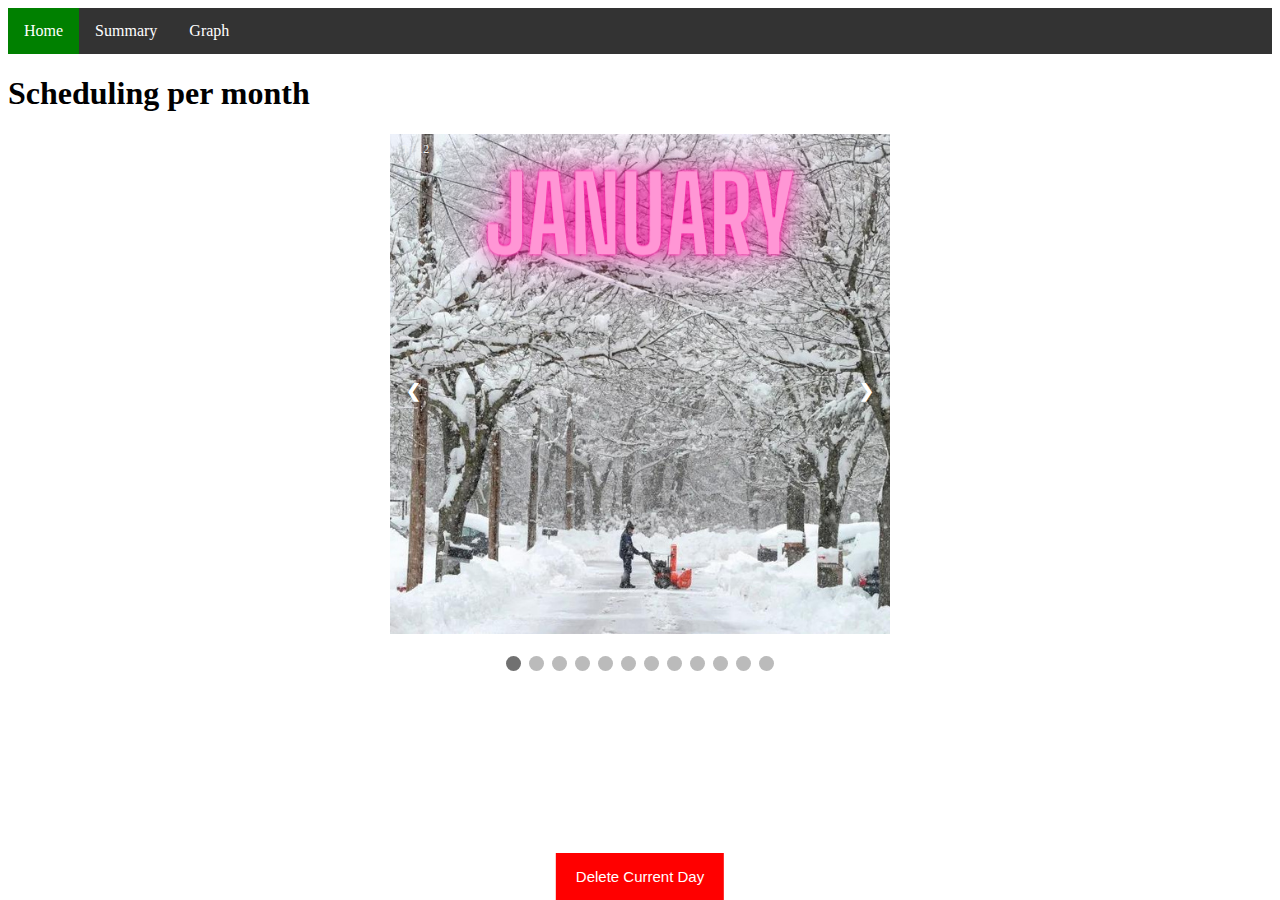
==== index.html @ 6ef03587 "Add files via upload" ====
<!DOCTYPE html>
<html lang="en">
<head>
    <meta charset="UTF-8">
    <meta name="viewport" content="width=device-width, initial-scale=1.0">
    <title>LogYourWorkouts</title>
    <link rel="stylesheet" href="navbarstyle.css">
    <style>

        
        * {box-sizing:border-box}

        /* Slideshow container */
        .slideshow-container {
            max-width: 500px;
            position: relative;
            margin: auto;
        }

        /* Hide the images by default */
        .mySlides {
            display: none;
        }

        /* Next & previous buttons */
        .prev, .next {
            cursor: pointer;
            position: absolute;
            top: 50%;
            width: auto;
            margin-top: -22px;
            padding: 16px;
            color: white;
            font-weight: bold;
            font-size: 18px;
            transition: 0.6s ease;
            border-radius: 0 3px 3px 0;
            user-select: none;
        }

        /* Position the "next button" to the right */
        .next {
            right: 0;
            border-radius: 3px 0 0 3px;
        }

        /* On hover, add a black background color with a little bit see-through */
        .prev:hover, .next:hover {
            background-color: rgba(0,0,0,0.8);
        }

        /* Caption text */
        .text {
            color: #f2f2f2;
            font-size: 15px;
            padding: 8px 12px;
            position: absolute;
            bottom: 8px;
            width: 100%;
            text-align: center;
        }

        /* Number text (1/3 etc) */
        .numbertext {
            color: #f2f2f2;
            font-size: 12px;
            padding: 8px 12px;
            position: absolute;
            top: 0;
        }

        /* The dots/bullets/indicators */
        .dot {
            cursor: pointer;
            height: 15px;
            width: 15px;
            margin: 0 2px;
            background-color: #bbb;
            border-radius: 50%;
            display: inline-block;
            transition: background-color 0.6s ease;
        }

        .active, .dot:hover {
            background-color: #717171;
        }

        /* Fading animation */
        .fade {
            animation-name: fade;
            animation-duration: 1.5s;
        }

        @keyframes fade {
            from {opacity: .4}
            to {opacity: 1}
        }    
        #confirmationPopup {
            display: none;
            position: fixed;
            top: 50%;
            left: 50%;
            transform: translate(-50%, -50%);
            padding: 20px;
            background-color: #fff;
            border: 1px solid #ccc;
            box-shadow: 0 0 10px rgba(0, 0, 0, 0.2);
        }
        #day-button, #month-button  {
            background-color: #4CAF50;
            color: #fff;
            padding: 10px 15px;
            border: none;
            border-radius: 4px;
            cursor: pointer;
            margin-right: 10px;
        }
        /* Close button styles */
        #dayclose, #monthclose {
            background-color: #f44336;
        }   
        #active {
            background-color: green;
        }
        .day-button {
            background-color: #f0f0f0;
            padding: 10px;
            margin: 5px;
            cursor: pointer;
        }
        .month-button {
            background-color: #f0f0f0;
            padding: 10px;
            margin: 5px;
            cursor: pointer;
        }
        #delete-button {
            background-color: red;
            color: white;
            padding: 15px 20px;
            font-size: 15px;
            border: none;
            cursor: pointer;
            position: absolute;
            bottom: 0;
            left: 50%;
            transform: translateX(-50%);
        }
        #january-popup {
            visibility: hidden;
            opacity: 0;
            position: fixed;
            top: 50%;
            left: 50%;
            transform: translate(-50%, -50%);
            background-color: #fff;
            box-shadow: 0 0 10px rgba(0, 0, 0, 0.1);
            transition: visibility 0s, opacity 0.5s linear;
            width: 80%;
        }
        #february-popup {
            visibility: hidden;
            opacity: 0;
            position: fixed;
            top: 50%;
            left: 50%;
            transform: translate(-50%, -50%);
            background-color: #fff;
            box-shadow: 0 0 10px rgba(0, 0, 0, 0.1);
            transition: visibility 0s, opacity 0.5s linear;
            width: 80%;
        }
        #march-popup {
            visibility: hidden;
            opacity: 0;
            position: fixed;
            top: 50%;
            left: 50%;
            transform: translate(-50%, -50%);
            background-color: #fff;
            box-shadow: 0 0 10px rgba(0, 0, 0, 0.1);
            transition: visibility 0s, opacity 0.5s linear;
            width: 80%;
        }
        #april-popup {
            visibility: hidden;
            opacity: 0;
            position: fixed;
            top: 50%;
            left: 50%;
            transform: translate(-50%, -50%);
            background-color: #fff;
            box-shadow: 0 0 10px rgba(0, 0, 0, 0.1);
            transition: visibility 0s, opacity 0.5s linear;
            width: 80%;
        }
        #may-popup {
            visibility: hidden;
            opacity: 0;
            position: fixed;
            top: 50%;
            left: 50%;
            transform: translate(-50%, -50%);
            background-color: #fff;
            box-shadow: 0 0 10px rgba(0, 0, 0, 0.1);
            transition: visibility 0s, opacity 0.5s linear;
            width: 80%;
        }
        #june-popup {
            visibility: hidden;
            opacity: 0;
            position: fixed;
            top: 50%;
            left: 50%;
            transform: translate(-50%, -50%);
            background-color: #fff;
            box-shadow: 0 0 10px rgba(0, 0, 0, 0.1);
            transition: visibility 0s, opacity 0.5s linear;
            width: 80%;
        }
        #july-popup {
            visibility: hidden;
            opacity: 0;
            position: fixed;
            top: 50%;
            left: 50%;
            transform: translate(-50%, -50%);
            background-color: #fff;
            box-shadow: 0 0 10px rgba(0, 0, 0, 0.1);
            transition: visibility 0s, opacity 0.5s linear;
            width: 80%;
        }
        #august-popup {
            visibility: hidden;
            opacity: 0;
            position: fixed;
            top: 50%;
            left: 50%;
            transform: translate(-50%, -50%);
            background-color: #fff;
            box-shadow: 0 0 10px rgba(0, 0, 0, 0.1);
            transition: visibility 0s, opacity 0.5s linear;
            width: 80%;
        }
        #september-popup {
            visibility: hidden;
            opacity: 0;
            position: fixed;
            top: 50%;
            left: 50%;
            transform: translate(-50%, -50%);
            background-color: #fff;
            box-shadow: 0 0 10px rgba(0, 0, 0, 0.1);
            transition: visibility 0s, opacity 0.5s linear;
            width: 80%;
        }
        #october-popup {
            visibility: hidden;
            opacity: 0;
            position: fixed;
            top: 50%;
            left: 50%;
            transform: translate(-50%, -50%);
            background-color: #fff;
            box-shadow: 0 0 10px rgba(0, 0, 0, 0.1);
            transition: visibility 0s, opacity 0.5s linear;
            width: 80%;
        }
        #november-popup {
            visibility: hidden;
            opacity: 0;
            position: fixed;
            top: 50%;
            left: 50%;
            transform: translate(-50%, -50%);
            background-color: #fff;
            box-shadow: 0 0 10px rgba(0, 0, 0, 0.1);
            transition: visibility 0s, opacity 0.5s linear;
            width: 80%;
        }
        #december-popup {
            visibility: hidden;
            opacity: 0;
            position: fixed;
            top: 50%;
            left: 50%;
            transform: translate(-50%, -50%);
            background-color: #fff;
            box-shadow: 0 0 10px rgba(0, 0, 0, 0.1);
            transition: visibility 0s, opacity 0.5s linear;
            width: 80%;
        }

        #popup {
            display: none;
            position: fixed;
            top: 50%;
            left: 50%;
            transform: translate(-50%, -50%);
            padding: 20px;
            background-color: #fff;
            box-shadow: 0 0 10px rgba(0, 0, 0, 0.1);
        }
        .box {
            background-color: black;
            display: flex;
        }
        p {
            font-size: 17px;
            display: flex;
            align-items: center;
        }
        .box a {
            display: inline-block;
            background-color: #fff;
            padding: 15px;
            border-radius: 3px;
        }
        .modal {
            align-items: center;
            display: flex;
            justify-content: center; 
            position: absolute;
            top: 0;
            bottom: 0;
            left: 0;
            right: 0;
            background: rgba(254, 126, 126, 0.7);
            transition: all 0.4s;
            visibility: hidden;
            opacity: 0;
        }
        .content {
            position: absolute;
            background: white;
            width: 400px;
            padding: 1em 2em;
            border-radius: 4px;
        } 
        .modal:target {
            visibility: visible;
            opacity: 1;
        }
        .box-close {
            position: absolute;
            top: 0;
            right: 15px;
            color: #fe0606;
            text-decoration: none;
            font-size: 30px;
        }
    </style>
    <script> 
        function hideJanuaryButtonsPopup() {
            document.getElementById("january-popup").style.visibility = "hidden";
            document.getElementById("january-popup").style.opacity = 0;
        }
        function hideFebruaryButtonsPopup() {
            document.getElementById("february-popup").style.visibility = "hidden";
            document.getElementById("february-popup").style.opacity = 0;
        }
        function hideMarchButtonsPopup() {
            document.getElementById("march-popup").style.visibility = "hidden";
            document.getElementById("march-popup").style.opacity = 0;
        }
        function hideAprilButtonsPopup() {
            document.getElementById("april-popup").style.visibility = "hidden";
            document.getElementById("april-popup").style.opacity = 0;
        }
        function hideMayButtonsPopup() {
            document.getElementById("may-popup").style.visibility = "hidden";
            document.getElementById("may-popup").style.opacity = 0;
        }
        function hideJuneButtonsPopup() {
            document.getElementById("june-popup").style.visibility = "hidden";
            document.getElementById("june-popup").style.opacity = 0;
        }
        function hideJulyButtonsPopup() {
            document.getElementById("july-popup").style.visibility = "hidden";
            document.getElementById("july-popup").style.opacity = 0;
        }
        function hideAugustButtonsPopup() {
            document.getElementById("august-popup").style.visibility = "hidden";
            document.getElementById("august-popup").style.opacity = 0;
        }
        function hideSeptemberButtonsPopup() {
            document.getElementById("september-popup").style.visibility = "hidden";
            document.getElementById("september-popup").style.opacity = 0;
        }
        function hideOctoberButtonsPopup() {
            document.getElementById("october-popup").style.visibility = "hidden";
            document.getElementById("october-popup").style.opacity = 0;
        }
        function hideNovemberButtonsPopup() {
            document.getElementById("november-popup").style.visibility = "hidden";
            document.getElementById("novmber-popup").style.opacity = 0;
        }
        function hideDecemberButtonsPopup() {
            document.getElementById("december-popup").style.visibility = "hidden";
            document.getElementById("december-popup").style.opacity = 0;
        }

        function hidePopup() {
            document.getElementById("popup").style.display = "none";
        }

        function updateJanuaryButtonStyle() {
            var allGreen = true;
            // Check if all day buttons are green
            document.querySelectorAll(".day-button").forEach(function (button) {
                if (!button.classList.contains("green")) {
                    allGreen = false;
                }
            });
            // Update January button style based on allGreen
            var januaryButton = document.getElementById("january-button");
            if (allGreen) {
                januaryButton.classList.add("green");
            } else {
                januaryButton.classList.remove("green");
            }
        }

        function showJanuaryButtonsPopup() {
        document.getElementById("january-popup").style.visibility = "visible";
        document.getElementById("january-popup").style.opacity = 1;
        document.getElementById("february-popup").style.visibility = "hidden";
        document.getElementById("february-popup").style.opacity = 0;
        document.getElementById("march-popup").style.visibility = "hidden";
        document.getElementById("march-popup").style.opacity = 0;
        document.getElementById("april-popup").style.visibility = "hidden";
        document.getElementById("april-popup").style.opacity = 0;
        document.getElementById("may-popup").style.visibility = "hidden";
        document.getElementById("may-popup").style.opacity = 0;
        document.getElementById("june-popup").style.visibility = "hidden";
        document.getElementById("june-popup").style.opacity = 0;
        document.getElementById("july-popup").style.visibility = "hidden";
        document.getElementById("july-popup").style.opacity = 0;
        document.getElementById("august-popup").style.visibility = "hidden";
        document.getElementById("august-popup").style.opacity = 0;
        document.getElementById("september-popup").style.visibility = "hidden";
        document.getElementById("september-popup").style.opacity = 0;
        document.getElementById("october-popup").style.visibility = "hidden";
        document.getElementById("october-popup").style.opacity = 0;
        document.getElementById("november-popup").style.visibility = "hidden";
        document.getElementById("novmber-popup").style.opacity = 0;
        document.getElementById("december-popup").style.visibility = "hidden";
        document.getElementById("december-popup").style.opacity = 0;
        document.getElementById("popup").style.display = "none";
        }

        function showJanDayPopup(day) {
            document.getElementById("selected-day").innerText = "Selected Day: " + day;
            // Show the popup when a day is clicked
            document.getElementById("popup").style.display = "block";
        }
        
        function showFebruaryButtonsPopup() {
        document.getElementById("february-popup").style.visibility = "visible";
        document.getElementById("february-popup").style.opacity = 1;
        document.getElementById("january-popup").style.visibility = "hidden";
        document.getElementById("january-popup").style.opacity = 0;
        document.getElementById("march-popup").style.visibility = "hidden";
        document.getElementById("march-popup").style.opacity = 0;
        document.getElementById("april-popup").style.visibility = "hidden";
        document.getElementById("april-popup").style.opacity = 0;
        document.getElementById("may-popup").style.visibility = "hidden";
        document.getElementById("may-popup").style.opacity = 0;
        document.getElementById("june-popup").style.visibility = "hidden";
        document.getElementById("june-popup").style.opacity = 0;
        document.getElementById("july-popup").style.visibility = "hidden";
        document.getElementById("july-popup").style.opacity = 0;
        document.getElementById("august-popup").style.visibility = "hidden";
        document.getElementById("august-popup").style.opacity = 0;
        document.getElementById("september-popup").style.visibility = "hidden";
        document.getElementById("september-popup").style.opacity = 0;
        document.getElementById("october-popup").style.visibility = "hidden";
        document.getElementById("october-popup").style.opacity = 0;
        document.getElementById("november-popup").style.visibility = "hidden";
        document.getElementById("novmber-popup").style.opacity = 0;
        document.getElementById("december-popup").style.visibility = "hidden";
        document.getElementById("december-popup").style.opacity = 0;
        document.getElementById("popup").style.display = "none";
        }

        function showFebDayPopup(day) {
            document.getElementById("selected-day").innerText = "Selected Day: " + day;
            // Show the popup when a day is clicked
            document.getElementById("popup").style.display = "block";
        }
        function showMarchButtonsPopup() {
        document.getElementById("march-popup").style.visibility = "visible";
        document.getElementById("march-popup").style.opacity = 1;
        document.getElementById("february-popup").style.visibility = "hidden";
        document.getElementById("february-popup").style.opacity = 0;
        document.getElementById("january-popup").style.visibility = "hidden";
        document.getElementById("january-popup").style.opacity = 0;
        document.getElementById("april-popup").style.visibility = "hidden";
        document.getElementById("april-popup").style.opacity = 0;
        document.getElementById("may-popup").style.visibility = "hidden";
        document.getElementById("may-popup").style.opacity = 0;
        document.getElementById("june-popup").style.visibility = "hidden";
        document.getElementById("june-popup").style.opacity = 0;
        document.getElementById("july-popup").style.visibility = "hidden";
        document.getElementById("july-popup").style.opacity = 0;
        document.getElementById("august-popup").style.visibility = "hidden";
        document.getElementById("august-popup").style.opacity = 0;
        document.getElementById("september-popup").style.visibility = "hidden";
        document.getElementById("september-popup").style.opacity = 0;
        document.getElementById("october-popup").style.visibility = "hidden";
        document.getElementById("october-popup").style.opacity = 0;
        document.getElementById("november-popup").style.visibility = "hidden";
        document.getElementById("novmber-popup").style.opacity = 0;
        document.getElementById("december-popup").style.visibility = "hidden";
        document.getElementById("december-popup").style.opacity = 0;
        document.getElementById("popup").style.display = "none";
        }

        function showMarDayPopup(day) {
            document.getElementById("selected-day").innerText = "Selected Day: " + day;
            // Show the popup when a day is clicked
            document.getElementById("popup").style.display = "block";
        }
        function showAprilButtonsPopup() {
        document.getElementById("april-popup").style.visibility = "visible";
        document.getElementById("april-popup").style.opacity = 1;
        document.getElementById("january-popup").style.visibility = "hidden";
        document.getElementById("january-popup").style.opacity = 0;
        document.getElementById("march-popup").style.visibility = "hidden";
        document.getElementById("march-popup").style.opacity = 0;
        document.getElementById("february-popup").style.visibility = "hidden";
        document.getElementById("february-popup").style.opacity = 0;
        document.getElementById("may-popup").style.visibility = "hidden";
        document.getElementById("may-popup").style.opacity = 0;
        document.getElementById("june-popup").style.visibility = "hidden";
        document.getElementById("june-popup").style.opacity = 0;
        document.getElementById("july-popup").style.visibility = "hidden";
        document.getElementById("july-popup").style.opacity = 0;
        document.getElementById("august-popup").style.visibility = "hidden";
        document.getElementById("august-popup").style.opacity = 0;
        document.getElementById("september-popup").style.visibility = "hidden";
        document.getElementById("september-popup").style.opacity = 0;
        document.getElementById("october-popup").style.visibility = "hidden";
        document.getElementById("october-popup").style.opacity = 0;
        document.getElementById("november-popup").style.visibility = "hidden";
        document.getElementById("novmber-popup").style.opacity = 0;
        document.getElementById("december-popup").style.visibility = "hidden";
        document.getElementById("december-popup").style.opacity = 0;
        document.getElementById("popup").style.display = "none";
        }

        function showAprDayPopup(day) {
            document.getElementById("selected-day").innerText = "Selected Day: " + day;
            // Show the popup when a day is clicked
            document.getElementById("popup").style.display = "block";
        }
        function showMayButtonsPopup() {
        document.getElementById("april-popup").style.visibility = "hidden";
        document.getElementById("april-popup").style.opacity = 0;
        document.getElementById("january-popup").style.visibility = "hidden";
        document.getElementById("january-popup").style.opacity = 0;
        document.getElementById("march-popup").style.visibility = "hidden";
        document.getElementById("march-popup").style.opacity = 0;
        document.getElementById("february-popup").style.visibility = "hidden";
        document.getElementById("february-popup").style.opacity = 0;
        document.getElementById("may-popup").style.visibility = "visible";
        document.getElementById("may-popup").style.opacity = 1;
        document.getElementById("june-popup").style.visibility = "hidden";
        document.getElementById("june-popup").style.opacity = 0;
        document.getElementById("july-popup").style.visibility = "hidden";
        document.getElementById("july-popup").style.opacity = 0;
        document.getElementById("august-popup").style.visibility = "hidden";
        document.getElementById("august-popup").style.opacity = 0;
        document.getElementById("september-popup").style.visibility = "hidden";
        document.getElementById("september-popup").style.opacity = 0;
        document.getElementById("october-popup").style.visibility = "hidden";
        document.getElementById("october-popup").style.opacity = 0;
        document.getElementById("november-popup").style.visibility = "hidden";
        document.getElementById("novmber-popup").style.opacity = 0;
        document.getElementById("december-popup").style.visibility = "hidden";
        document.getElementById("december-popup").style.opacity = 0;
        document.getElementById("popup").style.display = "none";
        }

        function showMayDayPopup(day) {
            document.getElementById("selected-day").innerText = "Selected Day: " + day;
            // Show the popup when a day is clicked
            document.getElementById("popup").style.display = "block";
        }
        function showJuneButtonsPopup() {
        document.getElementById("april-popup").style.visibility = "hidden";
        document.getElementById("april-popup").style.opacity = 0;
        document.getElementById("january-popup").style.visibility = "hidden";
        document.getElementById("january-popup").style.opacity = 0;
        document.getElementById("march-popup").style.visibility = "hidden";
        document.getElementById("march-popup").style.opacity = 0;
        document.getElementById("february-popup").style.visibility = "hidden";
        document.getElementById("february-popup").style.opacity = 0;
        document.getElementById("may-popup").style.visibility = "hidden";
        document.getElementById("may-popup").style.opacity = 0;
        document.getElementById("june-popup").style.visibility = "visible";
        document.getElementById("june-popup").style.opacity = 1;
        document.getElementById("july-popup").style.visibility = "hidden";
        document.getElementById("july-popup").style.opacity = 0;
        document.getElementById("august-popup").style.visibility = "hidden";
        document.getElementById("august-popup").style.opacity = 0;
        document.getElementById("september-popup").style.visibility = "hidden";
        document.getElementById("september-popup").style.opacity = 0;
        document.getElementById("october-popup").style.visibility = "hidden";
        document.getElementById("october-popup").style.opacity = 0;
        document.getElementById("november-popup").style.visibility = "hidden";
        document.getElementById("novmber-popup").style.opacity = 0;
        document.getElementById("december-popup").style.visibility = "hidden";
        document.getElementById("december-popup").style.opacity = 0;
        document.getElementById("popup").style.display = "none";
        }

        function showJunDayPopup(day) {
            document.getElementById("selected-day").innerText = "Selected Day: " + day;
            // Show the popup when a day is clicked
            document.getElementById("popup").style.display = "block";
        }
        function showJulyButtonsPopup() {
        document.getElementById("april-popup").style.visibility = "hidden";
        document.getElementById("april-popup").style.opacity = 0;
        document.getElementById("january-popup").style.visibility = "hidden";
        document.getElementById("january-popup").style.opacity = 0;
        document.getElementById("march-popup").style.visibility = "hidden";
        document.getElementById("march-popup").style.opacity = 0;
        document.getElementById("february-popup").style.visibility = "hidden";
        document.getElementById("february-popup").style.opacity = 0;
        document.getElementById("may-popup").style.visibility = "hidden";
        document.getElementById("may-popup").style.opacity = 0;
        document.getElementById("june-popup").style.visibility = "hidden";
        document.getElementById("june-popup").style.opacity = 0;
        document.getElementById("july-popup").style.visibility = "visible";
        document.getElementById("july-popup").style.opacity = 1;
        document.getElementById("august-popup").style.visibility = "hidden";
        document.getElementById("august-popup").style.opacity = 0;
        document.getElementById("september-popup").style.visibility = "hidden";
        document.getElementById("september-popup").style.opacity = 0;
        document.getElementById("october-popup").style.visibility = "hidden";
        document.getElementById("october-popup").style.opacity = 0;
        document.getElementById("november-popup").style.visibility = "hidden";
        document.getElementById("novmber-popup").style.opacity = 0;
        document.getElementById("december-popup").style.visibility = "hidden";
        document.getElementById("december-popup").style.opacity = 0;
        document.getElementById("popup").style.display = "none";
        }

        function showJulDayPopup(day) {
            document.getElementById("selected-day").innerText = "Selected Day: " + day;
            // Show the popup when a day is clicked
            document.getElementById("popup").style.display = "block";
        }
        function showAugustButtonsPopup() {
        document.getElementById("april-popup").style.visibility = "hidden";
        document.getElementById("april-popup").style.opacity = 0;
        document.getElementById("january-popup").style.visibility = "hidden";
        document.getElementById("january-popup").style.opacity = 0;
        document.getElementById("march-popup").style.visibility = "hidden";
        document.getElementById("march-popup").style.opacity = 0;
        document.getElementById("february-popup").style.visibility = "hidden";
        document.getElementById("february-popup").style.opacity = 0;
        document.getElementById("may-popup").style.visibility = "hidden";
        document.getElementById("may-popup").style.opacity = 0;
        document.getElementById("june-popup").style.visibility = "hidden";
        document.getElementById("june-popup").style.opacity = 0;
        document.getElementById("july-popup").style.visibility = "hidden";
        document.getElementById("july-popup").style.opacity = 0;
        document.getElementById("august-popup").style.visibility = "visible";
        document.getElementById("august-popup").style.opacity = 1;
        document.getElementById("september-popup").style.visibility = "hidden";
        document.getElementById("september-popup").style.opacity = 0;
        document.getElementById("october-popup").style.visibility = "hidden";
        document.getElementById("october-popup").style.opacity = 0;
        document.getElementById("november-popup").style.visibility = "hidden";
        document.getElementById("novmber-popup").style.opacity = 0;
        document.getElementById("december-popup").style.visibility = "hidden";
        document.getElementById("december-popup").style.opacity = 0;
        document.getElementById("popup").style.display = "none";
        }

        function showAugDayPopup(day) {
            document.getElementById("selected-day").innerText = "Selected Day: " + day;
            // Show the popup when a day is clicked
            document.getElementById("popup").style.display = "block";
        }
        function showSeptemberButtonsPopup() {
        document.getElementById("april-popup").style.visibility = "hidden";
        document.getElementById("april-popup").style.opacity = 0;
        document.getElementById("january-popup").style.visibility = "hidden";
        document.getElementById("january-popup").style.opacity = 0;
        document.getElementById("march-popup").style.visibility = "hidden";
        document.getElementById("march-popup").style.opacity = 0;
        document.getElementById("february-popup").style.visibility = "hidden";
        document.getElementById("february-popup").style.opacity = 0;
        document.getElementById("may-popup").style.visibility = "hidden";
        document.getElementById("may-popup").style.opacity = 0;
        document.getElementById("june-popup").style.visibility = "hidden";
        document.getElementById("june-popup").style.opacity = 0;
        document.getElementById("july-popup").style.visibility = "hidden";
        document.getElementById("july-popup").style.opacity = 0;
        document.getElementById("august-popup").style.visibility = "hidden";
        document.getElementById("august-popup").style.opacity = 0;
        document.getElementById("september-popup").style.visibility = "visible";
        document.getElementById("september-popup").style.opacity = 1;
        document.getElementById("october-popup").style.visibility = "hidden";
        document.getElementById("october-popup").style.opacity = 0;
        document.getElementById("november-popup").style.visibility = "hidden";
        document.getElementById("novmber-popup").style.opacity = 0;
        document.getElementById("december-popup").style.visibility = "hidden";
        document.getElementById("december-popup").style.opacity = 0;
        document.getElementById("popup").style.display = "none";
        }

        function showSepDayPopup(day) {
            document.getElementById("selected-day").innerText = "Selected Day: " + day;
            // Show the popup when a day is clicked
            document.getElementById("popup").style.display = "block";
        }
        function showOctoberButtonsPopup() {
        document.getElementById("april-popup").style.visibility = "hidden";
        document.getElementById("april-popup").style.opacity = 0;
        document.getElementById("january-popup").style.visibility = "hidden";
        document.getElementById("january-popup").style.opacity = 0;
        document.getElementById("march-popup").style.visibility = "hidden";
        document.getElementById("march-popup").style.opacity = 0;
        document.getElementById("february-popup").style.visibility = "hidden";
        document.getElementById("february-popup").style.opacity = 0;
        document.getElementById("may-popup").style.visibility = "hidden";
        document.getElementById("may-popup").style.opacity = 0;
        document.getElementById("june-popup").style.visibility = "hidden";
        document.getElementById("june-popup").style.opacity = 0;
        document.getElementById("july-popup").style.visibility = "hidden";
        document.getElementById("july-popup").style.opacity = 0;
        document.getElementById("august-popup").style.visibility = "hidden";
        document.getElementById("august-popup").style.opacity = 0;
        document.getElementById("september-popup").style.visibility = "hidden";
        document.getElementById("september-popup").style.opacity = 0;
        document.getElementById("october-popup").style.visibility = "visible";
        document.getElementById("october-popup").style.opacity = 1;
        document.getElementById("november-popup").style.visibility = "hidden";
        document.getElementById("novmber-popup").style.opacity = 0;
        document.getElementById("december-popup").style.visibility = "hidden";
        document.getElementById("december-popup").style.opacity = 0;
        document.getElementById("popup").style.display = "none";
        }

        function showOctDayPopup(day) {
            document.getElementById("selected-day").innerText = "Selected Day: " + day;
            // Show the popup when a day is clicked
            document.getElementById("popup").style.display = "block";
        }
        function showNovemberButtonsPopup() {
        document.getElementById("april-popup").style.visibility = "hidden";
        document.getElementById("april-popup").style.opacity = 0;
        document.getElementById("january-popup").style.visibility = "hidden";
        document.getElementById("january-popup").style.opacity = 0;
        document.getElementById("march-popup").style.visibility = "hidden";
        document.getElementById("march-popup").style.opacity = 0;
        document.getElementById("february-popup").style.visibility = "hidden";
        document.getElementById("february-popup").style.opacity = 0;
        document.getElementById("may-popup").style.visibility = "hidden";
        document.getElementById("may-popup").style.opacity = 0;
        document.getElementById("june-popup").style.visibility = "hidden";
        document.getElementById("june-popup").style.opacity = 0;
        document.getElementById("july-popup").style.visibility = "hidden";
        document.getElementById("july-popup").style.opacity = 0;
        document.getElementById("august-popup").style.visibility = "hidden";
        document.getElementById("august-popup").style.opacity = 0;
        document.getElementById("september-popup").style.visibility = "hidden";
        document.getElementById("september-popup").style.opacity = 0;
        document.getElementById("october-popup").style.visibility = "hidden";
        document.getElementById("october-popup").style.opacity = 0;
        document.getElementById("november-popup").style.visibility = "visible";
        document.getElementById("november-popup").style.opacity = 1;
        document.getElementById("december-popup").style.visibility = "hidden";
        document.getElementById("december-popup").style.opacity = 0;
        document.getElementById("popup").style.display = "none";
        }

        function showNovDayPopup(day) {
            document.getElementById("selected-day").innerText = "Selected Day: " + day;
            // Show the popup when a day is clicked
            document.getElementById("popup").style.display = "block";
        }
        function showDecemberButtonsPopup() {
        document.getElementById("april-popup").style.visibility = "hidden";
        document.getElementById("april-popup").style.opacity = 0;
        document.getElementById("january-popup").style.visibility = "hidden";
        document.getElementById("january-popup").style.opacity = 0;
        document.getElementById("march-popup").style.visibility = "hidden";
        document.getElementById("march-popup").style.opacity = 0;
        document.getElementById("february-popup").style.visibility = "hidden";
        document.getElementById("february-popup").style.opacity = 0;
        document.getElementById("may-popup").style.visibility = "hidden";
        document.getElementById("may-popup").style.opacity = 0;
        document.getElementById("june-popup").style.visibility = "hidden";
        document.getElementById("june-popup").style.opacity = 0;
        document.getElementById("july-popup").style.visibility = "hidden";
        document.getElementById("july-popup").style.opacity = 0;
        document.getElementById("august-popup").style.visibility = "hidden";
        document.getElementById("august-popup").style.opacity = 0;
        document.getElementById("september-popup").style.visibility = "hidden";
        document.getElementById("september-popup").style.opacity = 0;
        document.getElementById("october-popup").style.visibility = "hidden";
        document.getElementById("october-popup").style.opacity = 0;
        document.getElementById("november-popup").style.visibility = "hidden";
        document.getElementById("november-popup").style.opacity = 0;
        document.getElementById("december-popup").style.visibility = "visible";
        document.getElementById("december-popup").style.opacity = 1;
        document.getElementById("popup").style.display = "none";
        }

        function showDecDayPopup(day) {
            document.getElementById("selected-day").innerText = "Selected Day: " + day;
            // Show the popup when a day is clicked
            document.getElementById("popup").style.display = "block";
        }
    </script>
</head>
<body>
    <div class="navbar">
        <a id="active" href="index.html"><i class="fa fa-fw fa-home"></i> Home</a>
        <a href="summary.html">Summary</a>
        <a href="graph.html">Graph</a>
    </div>

    <h1>Scheduling per month</h1>

    <div class="slideshow-container">

        <!-- Full-width images with number and caption text -->
        <div class="mySlides fade">
          <div class="numbertext">1 / 12</div>
          <img src="Januaryedited.png" id="january-image" style="width: 100%;" onclick="showJanuaryButtonsPopup()">
        </div>
      
        <div class="mySlides fade">
          <div class="numbertext">2 / 12</div>
          <img src="Februaryedited.png" style="width: 100%;" onclick="showFebruaryButtonsPopup()">
        </div>
      
        <div class="mySlides fade">
          <div class="numbertext">3 / 12</div>
          <img src="Marchedited.png" style="width: 100%;" onclick="showMarchButtonsPopup()">
        </div>

        <div class="mySlides fade">
            <div class="numbertext">4 / 12</div>
            <img src="Apriledited.png" style="width: 100%;" onclick="showAprilButtonsPopup()">
        </div>

        <div class="mySlides fade">
            <div class="numbertext">5 / 12</div>
            <img src="Mayedited.png" style="width: 100%;" onclick="showMayButtonsPopup()">
        </div>

        <div class="mySlides fade">
            <div class="numbertext">6 / 12</div>
            <img src="Juneedited.png" style="width: 100%;" onclick="showJuneButtonsPopup()">
        </div>

        <div class="mySlides fade">
            <div class="numbertext">7 / 12</div>
            <img src="Julyedited.png" style="width: 100%;" onclick="showJulyButtonsPopup()">
        </div>

        <div class="mySlides fade">
            <div class="numbertext">8 / 12</div>
            <img src="Augustedited.png" style="width: 100%;" onclick="showAugustButtonsPopup()">
        </div>

        <div class="mySlides fade">
            <div class="numbertext">9 / 12</div>
            <img src="Septemberedited.png" style="width: 100%;" onclick="showSeptemberButtonsPopup()">
        </div>

        <div class="mySlides fade">
            <div class="numbertext">10 / 12</div>
            <img src="Octoberedited.png" style="width: 100%;" onclick="showOctoberButtonsPopup()">
        </div>

        <div class="mySlides fade">
            <div class="numbertext">11 / 12</div>
            <img src="Novemberedited.png" style="width: 100%;" onclick="showNovemberButtonsPopup()">
        </div>

        <div class="mySlides fade">
            <div class="numbertext">12 / 12</div>
            <img src="Decemberedited.png" style="width: 100%;" onclick="showDecemberButtonsPopup()">
        </div>
      
        <!-- Next and previous buttons -->
        <a class="prev" onclick="plusSlides(-1)">&#10094;</a>
        <a class="next" onclick="plusSlides(1)">&#10095;</a>
      </div>
      <br>
      
      <!-- The dots/circles -->
      <div style="text-align:center">
        <span class="dot" onclick="currentSlide(1)"></span>
        <span class="dot" onclick="currentSlide(2)"></span>
        <span class="dot" onclick="currentSlide(3)"></span>
        <span class="dot" onclick="currentSlide(4)"></span>
        <span class="dot" onclick="currentSlide(5)"></span>
        <span class="dot" onclick="currentSlide(6)"></span>
        <span class="dot" onclick="currentSlide(7)"></span>
        <span class="dot" onclick="currentSlide(8)"></span>
        <span class="dot" onclick="currentSlide(9)"></span>
        <span class="dot" onclick="currentSlide(10)"></span>
        <span class="dot" onclick="currentSlide(11)"></span>
        <span class="dot" onclick="currentSlide(12)"></span>

      </div>

        <div id="january-popup">
            <h2>Select a Day below to enter values</h2>
            <button id="Jan1" class="day-button" onclick="showJanDayPopup('Jan1')">01</button>
            <button id="Jan2" class="day-button" onclick="showJanDayPopup('Jan2')">02</button>
            <button id="Jan3" class="day-button" onclick="showJanDayPopup('Jan3')">03</button>
            <button id="Jan4" class="day-button" onclick="showJanDayPopup('Jan4')">04</button>
            <button id="Jan5" class="day-button" onclick="showJanDayPopup('Jan5')">05</button>
            <button id="Jan6" class="day-button" onclick="showJanDayPopup('Jan6')">06</button>
            <button id="Jan7" class="day-button" onclick="showJanDayPopup('Jan7')">07</button>
            <button id="Jan8" class="day-button" onclick="showJanDayPopup('Jan8')">08</button>
            <button id="Jan9" class="day-button" onclick="showJanDayPopup('Jan9')">09</button>
            <button id="Jan10" class="day-button" onclick="showJanDayPopup('Jan10')">10</button>
            <button id="Jan11" class="day-button" onclick="showJanDayPopup('Jan11')">11</button>
            <button id="Jan12" class="day-button" onclick="showJanDayPopup('Jan12')">12</button>
            <button id="Jan13" class="day-button" onclick="showJanDayPopup('Jan13')">13</button>
            <button id="Jan14" class="day-button" onclick="showJanDayPopup('Jan14')">14</button>
            <button id="Jan15" class="day-button" onclick="showJanDayPopup('Jan15')">15</button>
            <button id="Jan16" class="day-button" onclick="showJanDayPopup('Jan16')">16</button>
            <button id="Jan17" class="day-button" onclick="showJanDayPopup('Jan17')">17</button>
            <button id="Jan18" class="day-button" onclick="showJanDayPopup('Jan18')">18</button>
            <button id="Jan19" class="day-button" onclick="showJanDayPopup('Jan19')">19</button>
            <button id="Jan20" class="day-button" onclick="showJanDayPopup('Jan20')">20</button>
            <button id="Jan21" class="day-button" onclick="showJanDayPopup('Jan21')">21</button>
            <button id="Jan22" class="day-button" onclick="showJanDayPopup('Jan22')">22</button>
            <button id="Jan23" class="day-button" onclick="showJanDayPopup('Jan23')">23</button>
            <button id="Jan24" class="day-button" onclick="showJanDayPopup('Jan24')">24</button>
            <button id="Jan25" class="day-button" onclick="showJanDayPopup('Jan25')">25</button>
            <button id="Jan26" class="day-button" onclick="showJanDayPopup('Jan26')">26</button>
            <button id="Jan27" class="day-button" onclick="showJanDayPopup('Jan27')">27</button>
            <button id="Jan28" class="day-button" onclick="showJanDayPopup('Jan28')">28</button>
            <button id="Jan29" class="day-button" onclick="showJanDayPopup('Jan29')">29</button>
            <button id="Jan30" class="day-button" onclick="showJanDayPopup('Jan30')">30</button>
            <button id="Jan31" class="day-button" onclick="showJanDayPopup('Jan31')">31</button>
            <button id="monthclose"onclick="hideJanuaryButtonsPopup()">Close</button>
        </div>

        <div id="february-popup">
            <h2>Select a Day below to enter values</h2>
            <button id="Feb1" class="day-button" onclick="showFebDayPopup('Feb1')">01</button>
            <button id="Feb2" class="day-button" onclick="showFebDayPopup('Feb2')">02</button>
            <button id="Feb3" class="day-button" onclick="showFebDayPopup('Feb3')">03</button>
            <button id="Feb4" class="day-button" onclick="showFebDayPopup('Feb4')">04</button>
            <button id="Feb5" class="day-button" onclick="showFebDayPopup('Feb5')">05</button>
            <button id="Feb6" class="day-button" onclick="showFebDayPopup('Feb6')">06</button>
            <button id="Feb7" class="day-button" onclick="showFebDayPopup('Feb7')">07</button>
            <button id="Feb8" class="day-button" onclick="showFebDayPopup('Feb8')">08</button>
            <button id="Feb9" class="day-button" onclick="showFebDayPopup('Feb9')">09</button>
            <button id="Feb10" class="day-button" onclick="showFebDayPopup('Feb10')">10</button>
            <button id="Feb11" class="day-button" onclick="showFebDayPopup('Feb11')">11</button>
            <button id="Feb12" class="day-button" onclick="showFebDayPopup('Feb12')">12</button>
            <button id="Feb13" class="day-button" onclick="showFebDayPopup('Feb13')">13</button>
            <button id="Feb14" class="day-button" onclick="showFebDayPopup('Feb14')">14</button>
            <button id="Feb15" class="day-button" onclick="showFebDayPopup('Feb15')">15</button>
            <button id="Feb16" class="day-button" onclick="showFebDayPopup('Feb16')">16</button>
            <button id="Feb17" class="day-button" onclick="showFebDayPopup('Feb17')">17</button>
            <button id="Feb18" class="day-button" onclick="showFebDayPopup('Feb18')">18</button>
            <button id="Feb19" class="day-button" onclick="showFebDayPopup('Feb19')">19</button>
            <button id="Feb20" class="day-button" onclick="showFebDayPopup('Feb20')">20</button>
            <button id="Feb21" class="day-button" onclick="showFebDayPopup('Feb21')">21</button>
            <button id="Feb22" class="day-button" onclick="showFebDayPopup('Feb22')">22</button>
            <button id="Feb23" class="day-button" onclick="showFebDayPopup('Feb23')">23</button>
            <button id="Feb24" class="day-button" onclick="showFebDayPopup('Feb24')">24</button>
            <button id="Feb25" class="day-button" onclick="showFebDayPopup('Feb25')">25</button>
            <button id="Feb26" class="day-button" onclick="showFebDayPopup('Feb26')">26</button>
            <button id="Feb27" class="day-button" onclick="showFebDayPopup('Feb27')">27</button>
            <button id="Feb28" class="day-button" onclick="showFebDayPopup('Feb28')">28</button>
            <button id="monthclose" onclick="hideFebruaryButtonsPopup()">Close</button>
        </div>

        <div id="march-popup">
            <h2>Select a Day below to enter values</h2>
            <button id="Mar1" class="day-button" onclick="showMarDayPopup('Mar1')">01</button>
            <button id="Mar2" class="day-button" onclick="showMarDayPopup('Mar2')">02</button>
            <button id="Mar3" class="day-button" onclick="showMarDayPopup('Mar3')">03</button>
            <button id="Mar4" class="day-button" onclick="showMarDayPopup('Mar4')">04</button>
            <button id="Mar5" class="day-button" onclick="showMarDayPopup('Mar5')">05</button>
            <button id="Mar6" class="day-button" onclick="showMarDayPopup('Mar6')">06</button>
            <button id="Mar7" class="day-button" onclick="showMarDayPopup('Mar7')">07</button>
            <button id="Mar8" class="day-button" onclick="showMarDayPopup('Mar8')">08</button>
            <button id="Mar9" class="day-button" onclick="showMarDayPopup('Mar9')">09</button>
            <button id="Mar10" class="day-button" onclick="showMarDayPopup('Mar10')">10</button>
            <button id="Mar11" class="day-button" onclick="showMarDayPopup('Mar11')">11</button>
            <button id="Mar12" class="day-button" onclick="showMarDayPopup('Mar12')">12</button>
            <button id="Mar13" class="day-button" onclick="showMarDayPopup('Mar13')">13</button>
            <button id="Mar14" class="day-button" onclick="showMarDayPopup('Mar14')">14</button>
            <button id="Mar15" class="day-button" onclick="showMarDayPopup('Mar15')">15</button>
            <button id="Mar16" class="day-button" onclick="showMarDayPopup('Mar16')">16</button>
            <button id="Mar17" class="day-button" onclick="showMarDayPopup('Mar17')">17</button>
            <button id="Mar18" class="day-button" onclick="showMarDayPopup('Mar18')">18</button>
            <button id="Mar19" class="day-button" onclick="showMarDayPopup('Mar19')">19</button>
            <button id="Mar20" class="day-button" onclick="showMarDayPopup('Mar20')">20</button>
            <button id="Mar21" class="day-button" onclick="showMarDayPopup('Mar21')">21</button>
            <button id="Mar22" class="day-button" onclick="showMarDayPopup('Mar22')">22</button>
            <button id="Mar23" class="day-button" onclick="showMarDayPopup('Mar23')">23</button>
            <button id="Mar24" class="day-button" onclick="showMarDayPopup('Mar24')">24</button>
            <button id="Mar25" class="day-button" onclick="showMarDayPopup('Mar25')">25</button>
            <button id="Mar26" class="day-button" onclick="showMarDayPopup('Mar26')">26</button>
            <button id="Mar27" class="day-button" onclick="showMarDayPopup('Mar27')">27</button>
            <button id="Mar28" class="day-button" onclick="showMarDayPopup('Mar28')">28</button>
            <button id="Mar29" class="day-button" onclick="showMarDayPopup('Mar29')">29</button>
            <button id="Mar30" class="day-button" onclick="showMarDayPopup('Mar30')">30</button>
            <button id="Mar31" class="day-button" onclick="showMarDayPopup('Mar31')">31</button>
            <button id="monthclose"onclick="hideMarchButtonsPopup()">Close</button>
        </div>

        <div id="april-popup">
            <h2>Select a Day below to enter values</h2>
            <button id="Apr1" class="day-button" onclick="showAprDayPopup('Apr1')">01</button>
            <button id="Apr2" class="day-button" onclick="showAprDayPopup('Apr2')">02</button>
            <button id="Apr3" class="day-button" onclick="showAprDayPopup('Apr3')">03</button>
            <button id="Apr4" class="day-button" onclick="showAprDayPopup('Apr4')">04</button>
            <button id="Apr5" class="day-button" onclick="showAprDayPopup('Apr5')">05</button>
            <button id="Apr6" class="day-button" onclick="showAprDayPopup('Apr6')">06</button>
            <button id="Apr7" class="day-button" onclick="showAprDayPopup('Apr7')">07</button>
            <button id="Apr8" class="day-button" onclick="showAprDayPopup('Apr8')">08</button>
            <button id="Apr9" class="day-button" onclick="showAprDayPopup('Apr9')">09</button>
            <button id="Apr10" class="day-button" onclick="showAprDayPopup('Apr10')">10</button>
            <button id="Apr11" class="day-button" onclick="showAprDayPopup('Apr11')">11</button>
            <button id="Apr12" class="day-button" onclick="showAprDayPopup('Apr12')">12</button>
            <button id="Apr13" class="day-button" onclick="showAprDayPopup('Apr13')">13</button>
            <button id="Apr14" class="day-button" onclick="showAprDayPopup('Apr14')">14</button>
            <button id="Apr15" class="day-button" onclick="showAprDayPopup('Apr15')">15</button>
            <button id="Apr16" class="day-button" onclick="showAprDayPopup('Apr16')">16</button>
            <button id="Apr17" class="day-button" onclick="showAprDayPopup('Apr17')">17</button>
            <button id="Apr18" class="day-button" onclick="showAprDayPopup('Apr18')">18</button>
            <button id="Apr19" class="day-button" onclick="showAprDayPopup('Apr19')">19</button>
            <button id="Apr20" class="day-button" onclick="showAprDayPopup('Apr20')">20</button>
            <button id="Apr21" class="day-button" onclick="showAprDayPopup('Apr21')">21</button>
            <button id="Apr22" class="day-button" onclick="showAprDayPopup('Apr22')">22</button>
            <button id="Apr23" class="day-button" onclick="showAprDayPopup('Apr23')">23</button>
            <button id="Apr24" class="day-button" onclick="showAprDayPopup('Apr24')">24</button>
            <button id="Apr25" class="day-button" onclick="showAprDayPopup('Apr25')">25</button>
            <button id="Apr26" class="day-button" onclick="showAprDayPopup('Apr26')">26</button>
            <button id="Apr27" class="day-button" onclick="showAprDayPopup('Apr27')">27</button>
            <button id="Apr28" class="day-button" onclick="showAprDayPopup('Apr28')">28</button>
            <button id="Apr29" class="day-button" onclick="showAprDayPopup('Apr29')">29</button>
            <button id="Apr30" class="day-button" onclick="showAprDayPopup('Apr30')">30</button>
            <button id="monthclose"onclick="hideAprilButtonsPopup()">Close</button>
        </div>

        <div id="may-popup">
            <h2>Select a Day below to enter values</h2>
            <button id="May1" class="day-button" onclick="showMayDayPopup('May1')">01</button>
            <button id="May2" class="day-button" onclick="showMayDayPopup('May2')">02</button>
            <button id="May3" class="day-button" onclick="showMayDayPopup('May3')">03</button>
            <button id="May4" class="day-button" onclick="showMayDayPopup('May4')">04</button>
            <button id="May5" class="day-button" onclick="showMayDayPopup('May5')">05</button>
            <button id="May6" class="day-button" onclick="showMayDayPopup('May6')">06</button>
            <button id="May7" class="day-button" onclick="showMayDayPopup('May7')">07</button>
            <button id="May8" class="day-button" onclick="showMayDayPopup('May8')">08</button>
            <button id="May9" class="day-button" onclick="showMayDayPopup('May9')">09</button>
            <button id="May10" class="day-button" onclick="showMayDayPopup('May10')">10</button>
            <button id="May11" class="day-button" onclick="showMayDayPopup('May11')">11</button>
            <button id="May12" class="day-button" onclick="showMayDayPopup('May12')">12</button>
            <button id="May13" class="day-button" onclick="showMayDayPopup('May13')">13</button>
            <button id="May14" class="day-button" onclick="showMayDayPopup('May14')">14</button>
            <button id="May15" class="day-button" onclick="showMayDayPopup('May15')">15</button>
            <button id="May16" class="day-button" onclick="showMayDayPopup('May16')">16</button>
            <button id="May17" class="day-button" onclick="showMayDayPopup('May17')">17</button>
            <button id="May18" class="day-button" onclick="showMayDayPopup('May18')">18</button>
            <button id="May19" class="day-button" onclick="showMayDayPopup('May19')">19</button>
            <button id="May20" class="day-button" onclick="showMayDayPopup('May20')">20</button>
            <button id="May21" class="day-button" onclick="showMayDayPopup('May21')">21</button>
            <button id="May22" class="day-button" onclick="showMayDayPopup('May22')">22</button>
            <button id="May23" class="day-button" onclick="showMayDayPopup('May23')">23</button>
            <button id="May24" class="day-button" onclick="showMayDayPopup('May24')">24</button>
            <button id="May25" class="day-button" onclick="showMayDayPopup('May25')">25</button>
            <button id="May26" class="day-button" onclick="showMayDayPopup('May26')">26</button>
            <button id="May27" class="day-button" onclick="showMayDayPopup('May27')">27</button>
            <button id="May28" class="day-button" onclick="showMayDayPopup('May28')">28</button>
            <button id="May29" class="day-button" onclick="showMayDayPopup('May29')">29</button>
            <button id="May30" class="day-button" onclick="showMayDayPopup('May30')">30</button>
            <button id="May31" class="day-button" onclick="showMayDayPopup('May31')">31</button>
            <button id="monthclose"onclick="hideMayButtonsPopup()">Close</button>
        </div>

        <div id="june-popup">
            <h2>Select a Day below to enter values</h2>
            <button id="Jun1" class="day-button" onclick="showJunDayPopup('Jun1')">01</button>
            <button id="Jun2" class="day-button" onclick="showJunDayPopup('Jun2')">02</button>
            <button id="Jun3" class="day-button" onclick="showJunDayPopup('Jun3')">03</button>
            <button id="Jun4" class="day-button" onclick="showJunDayPopup('Jun4')">04</button>
            <button id="Jun5" class="day-button" onclick="showJunDayPopup('Jun5')">05</button>
            <button id="Jun6" class="day-button" onclick="showJunDayPopup('Jun6')">06</button>
            <button id="Jun7" class="day-button" onclick="showJunDayPopup('Jun7')">07</button>
            <button id="Jun8" class="day-button" onclick="showJunDayPopup('Jun8')">08</button>
            <button id="Jun9" class="day-button" onclick="showJunDayPopup('Jun9')">09</button>
            <button id="Jun10" class="day-button" onclick="showJunDayPopup('Jun10')">10</button>
            <button id="Jun11" class="day-button" onclick="showJunDayPopup('Jun11')">11</button>
            <button id="Jun12" class="day-button" onclick="showJunDayPopup('Jun12')">12</button>
            <button id="Jun13" class="day-button" onclick="showJunDayPopup('Jun13')">13</button>
            <button id="Jun14" class="day-button" onclick="showJunDayPopup('Jun14')">14</button>
            <button id="Jun15" class="day-button" onclick="showJunDayPopup('Jun15')">15</button>
            <button id="Jun16" class="day-button" onclick="showJunDayPopup('Jun16')">16</button>
            <button id="Jun17" class="day-button" onclick="showJunDayPopup('Jun17')">17</button>
            <button id="Jun18" class="day-button" onclick="showJunDayPopup('Jun18')">18</button>
            <button id="Jun19" class="day-button" onclick="showJunDayPopup('Jun19')">19</button>
            <button id="Jun20" class="day-button" onclick="showJunDayPopup('Jun20')">20</button>
            <button id="Jun21" class="day-button" onclick="showJunDayPopup('Jun21')">21</button>
            <button id="Jun22" class="day-button" onclick="showJunDayPopup('Jun22')">22</button>
            <button id="Jun23" class="day-button" onclick="showJunDayPopup('Jun23')">23</button>
            <button id="Jun24" class="day-button" onclick="showJunDayPopup('Jun24')">24</button>
            <button id="Jun25" class="day-button" onclick="showJunDayPopup('Jun25')">25</button>
            <button id="Jun26" class="day-button" onclick="showJunDayPopup('Jun26')">26</button>
            <button id="Jun27" class="day-button" onclick="showJunDayPopup('Jun27')">27</button>
            <button id="Jun28" class="day-button" onclick="showJunDayPopup('Jun28')">28</button>
            <button id="Jun29" class="day-button" onclick="showJunDayPopup('Jun29')">29</button>
            <button id="Jun30" class="day-button" onclick="showJunDayPopup('Jun30')">30</button>
            <button id="monthclose"onclick="hideJuneButtonsPopup()">Close</button>
        </div>

        <div id="july-popup">
            <h2>Select a Day below to enter values</h2>
            <button id="Jul1" class="day-button" onclick="showJulDayPopup('Jul1')">01</button>
            <button id="Jul2" class="day-button" onclick="showJulDayPopup('Jul2')">02</button>
            <button id="Jul3" class="day-button" onclick="showJulDayPopup('Jul3')">03</button>
            <button id="Jul4" class="day-button" onclick="showJulDayPopup('Jul4')">04</button>
            <button id="Jul5" class="day-button" onclick="showJulDayPopup('Jul5')">05</button>
            <button id="Jul6" class="day-button" onclick="showJulDayPopup('Jul6')">06</button>
            <button id="Jul7" class="day-button" onclick="showJulDayPopup('Jul7')">07</button>
            <button id="Jul8" class="day-button" onclick="showJulDayPopup('Jul8')">08</button>
            <button id="Jul9" class="day-button" onclick="showJulDayPopup('Jul9')">09</button>
            <button id="Jul10" class="day-button" onclick="showJulDayPopup('Jul10')">10</button>
            <button id="Jul11" class="day-button" onclick="showJulDayPopup('Jul11')">11</button>
            <button id="Jul12" class="day-button" onclick="showJulDayPopup('Jul12')">12</button>
            <button id="Jul13" class="day-button" onclick="showJulDayPopup('Jul13')">13</button>
            <button id="Jul14" class="day-button" onclick="showJulDayPopup('Jul14')">14</button>
            <button id="Jul15" class="day-button" onclick="showJulDayPopup('Jul15')">15</button>
            <button id="Jul16" class="day-button" onclick="showJulDayPopup('Jul16')">16</button>
            <button id="Jul17" class="day-button" onclick="showJulDayPopup('Jul17')">17</button>
            <button id="Jul18" class="day-button" onclick="showJulDayPopup('Jul18')">18</button>
            <button id="Jul19" class="day-button" onclick="showJulDayPopup('Jul19')">19</button>
            <button id="Jul20" class="day-button" onclick="showJulDayPopup('Jul20')">20</button>
            <button id="Jul21" class="day-button" onclick="showJulDayPopup('Jul21')">21</button>
            <button id="Jul22" class="day-button" onclick="showJulDayPopup('Jul22')">22</button>
            <button id="Jul23" class="day-button" onclick="showJulDayPopup('Jul23')">23</button>
            <button id="Jul24" class="day-button" onclick="showJulDayPopup('Jul24')">24</button>
            <button id="Jul25" class="day-button" onclick="showJulDayPopup('Jul25')">25</button>
            <button id="Jul26" class="day-button" onclick="showJulDayPopup('Jul26')">26</button>
            <button id="Jul27" class="day-button" onclick="showJulDayPopup('Jul27')">27</button>
            <button id="Jul28" class="day-button" onclick="showJulDayPopup('Jul28')">28</button>
            <button id="Jul29" class="day-button" onclick="showJulDayPopup('Jul29')">29</button>
            <button id="Jul30" class="day-button" onclick="showJulDayPopup('Jul30')">30</button>
            <button id="Jul31" class="day-button" onclick="showJulDayPopup('Jul31')">31</button>
            <button id="monthclose"onclick="hideJulyButtonsPopup()">Close</button>
        </div>

        <div id="august-popup">
            <h2>Select a Day below to enter values</h2>
            <button id="Aug1" class="day-button" onclick="showAugDayPopup('Aug1')">01</button>
            <button id="Aug2" class="day-button" onclick="showAugDayPopup('Aug2')">02</button>
            <button id="Aug3" class="day-button" onclick="showAugDayPopup('Aug3')">03</button>
            <button id="Aug4" class="day-button" onclick="showAugDayPopup('Aug4')">04</button>
            <button id="Aug5" class="day-button" onclick="showAugDayPopup('Aug5')">05</button>
            <button id="Aug6" class="day-button" onclick="showAugDayPopup('Aug6')">06</button>
            <button id="Aug7" class="day-button" onclick="showAugDayPopup('Aug7')">07</button>
            <button id="Aug8" class="day-button" onclick="showAugDayPopup('Aug8')">08</button>
            <button id="Aug9" class="day-button" onclick="showAugDayPopup('Aug9')">09</button>
            <button id="Aug10" class="day-button" onclick="showAugDayPopup('Aug10')">10</button>
            <button id="Aug11" class="day-button" onclick="showAugDayPopup('Aug11')">11</button>
            <button id="Aug12" class="day-button" onclick="showAugDayPopup('Aug12')">12</button>
            <button id="Aug13" class="day-button" onclick="showAugDayPopup('Aug13')">13</button>
            <button id="Aug14" class="day-button" onclick="showAugDayPopup('Aug14')">14</button>
            <button id="Aug15" class="day-button" onclick="showAugDayPopup('Aug15')">15</button>
            <button id="Aug16" class="day-button" onclick="showAugDayPopup('Aug16')">16</button>
            <button id="Aug17" class="day-button" onclick="showAugDayPopup('Aug17')">17</button>
            <button id="Aug18" class="day-button" onclick="showAugDayPopup('Aug18')">18</button>
            <button id="Aug19" class="day-button" onclick="showAugDayPopup('Aug19')">19</button>
            <button id="Aug20" class="day-button" onclick="showAugDayPopup('Aug20')">20</button>
            <button id="Aug21" class="day-button" onclick="showAugDayPopup('Aug21')">21</button>
            <button id="Aug22" class="day-button" onclick="showAugDayPopup('Aug22')">22</button>
            <button id="Aug23" class="day-button" onclick="showAugDayPopup('Aug23')">23</button>
            <button id="Aug24" class="day-button" onclick="showAugDayPopup('Aug24')">24</button>
            <button id="Aug25" class="day-button" onclick="showAugDayPopup('Aug25')">25</button>
            <button id="Aug26" class="day-button" onclick="showAugDayPopup('Aug26')">26</button>
            <button id="Aug27" class="day-button" onclick="showAugDayPopup('Aug27')">27</button>
            <button id="Aug28" class="day-button" onclick="showAugDayPopup('Aug28')">28</button>
            <button id="Aug29" class="day-button" onclick="showAugDayPopup('Aug29')">29</button>
            <button id="Aug30" class="day-button" onclick="showAugDayPopup('Aug30')">30</button>
            <button id="Aug31" class="day-button" onclick="showAugDayPopup('Aug31')">31</button>
            <button id="monthclose"onclick="hideAugustButtonsPopup()">Close</button>
        </div>

        <div id="september-popup">
            <h2>Select a Day below to enter values</h2>
            <button id="Sep1" class="day-button" onclick="showSepDayPopup('Sep1')">01</button>
            <button id="Sep2" class="day-button" onclick="showSepDayPopup('Sep2')">02</button>
            <button id="Sep3" class="day-button" onclick="showSepDayPopup('Sep3')">03</button>
            <button id="Sep4" class="day-button" onclick="showSepDayPopup('Sep4')">04</button>
            <button id="Sep5" class="day-button" onclick="showSepDayPopup('Sep5')">05</button>
            <button id="Sep6" class="day-button" onclick="showSepDayPopup('Sep6')">06</button>
            <button id="Sep7" class="day-button" onclick="showSepDayPopup('Sep7')">07</button>
            <button id="Sep8" class="day-button" onclick="showSepDayPopup('Sep8')">08</button>
            <button id="Sep9" class="day-button" onclick="showSepDayPopup('Sep9')">09</button>
            <button id="Sep10" class="day-button" onclick="showSepDayPopup('Sep10')">10</button>
            <button id="Sep11" class="day-button" onclick="showSepDayPopup('Sep11')">11</button>
            <button id="Sep12" class="day-button" onclick="showSepDayPopup('Sep12')">12</button>
            <button id="Sep13" class="day-button" onclick="showSepDayPopup('Sep13')">13</button>
            <button id="Sep14" class="day-button" onclick="showSepDayPopup('Sep14')">14</button>
            <button id="Sep15" class="day-button" onclick="showSepDayPopup('Sep15')">15</button>
            <button id="Sep16" class="day-button" onclick="showSepDayPopup('Sep16')">16</button>
            <button id="Sep17" class="day-button" onclick="showSepDayPopup('Sep17')">17</button>
            <button id="Sep18" class="day-button" onclick="showSepDayPopup('Sep18')">18</button>
            <button id="Sep19" class="day-button" onclick="showSepDayPopup('Sep19')">19</button>
            <button id="Sep20" class="day-button" onclick="showSepDayPopup('Sep20')">20</button>
            <button id="Sep21" class="day-button" onclick="showSepDayPopup('Sep21')">21</button>
            <button id="Sep22" class="day-button" onclick="showSepDayPopup('Sep22')">22</button>
            <button id="Sep23" class="day-button" onclick="showSepDayPopup('Sep23')">23</button>
            <button id="Sep24" class="day-button" onclick="showSepDayPopup('Sep24')">24</button>
            <button id="Sep25" class="day-button" onclick="showSepDayPopup('Sep25')">25</button>
            <button id="Sep26" class="day-button" onclick="showSepDayPopup('Sep26')">26</button>
            <button id="Sep27" class="day-button" onclick="showSepDayPopup('Sep27')">27</button>
            <button id="Sep28" class="day-button" onclick="showSepDayPopup('Sep28')">28</button>
            <button id="Sep29" class="day-button" onclick="showSepDayPopup('Sep29')">29</button>
            <button id="Sep30" class="day-button" onclick="showSepDayPopup('Sep30')">30</button>
            <button id="monthclose"onclick="hideSeptemberButtonsPopup()">Close</button>
        </div>

        <div id="october-popup">
            <h2>Select a Day below to enter values</h2>
            <button id="Oct1" class="day-button" onclick="showOctDayPopup('Oct1')">01</button>
            <button id="Oct2" class="day-button" onclick="showOctDayPopup('Oct2')">02</button>
            <button id="Oct3" class="day-button" onclick="showOctDayPopup('Oct3')">03</button>
            <button id="Oct4" class="day-button" onclick="showOctDayPopup('Oct4')">04</button>
            <button id="Oct5" class="day-button" onclick="showOctDayPopup('Oct5')">05</button>
            <button id="Oct6" class="day-button" onclick="showOctDayPopup('Oct6')">06</button>
            <button id="Oct7" class="day-button" onclick="showOctDayPopup('Oct7')">07</button>
            <button id="Oct8" class="day-button" onclick="showOctDayPopup('Oct8')">08</button>
            <button id="Oct9" class="day-button" onclick="showOctDayPopup('Oct9')">09</button>
            <button id="Oct10" class="day-button" onclick="showOctDayPopup('Oct10')">10</button>
            <button id="Oct11" class="day-button" onclick="showOctDayPopup('Oct11')">11</button>
            <button id="Oct12" class="day-button" onclick="showOctDayPopup('Oct12')">12</button>
            <button id="Oct13" class="day-button" onclick="showOctDayPopup('Oct13')">13</button>
            <button id="Oct14" class="day-button" onclick="showOctDayPopup('Oct14')">14</button>
            <button id="Oct15" class="day-button" onclick="showOctDayPopup('Oct15')">15</button>
            <button id="Oct16" class="day-button" onclick="showOctDayPopup('Oct16')">16</button>
            <button id="Oct17" class="day-button" onclick="showOctDayPopup('Oct17')">17</button>
            <button id="Oct18" class="day-button" onclick="showOctDayPopup('Oct18')">18</button>
            <button id="Oct19" class="day-button" onclick="showOctDayPopup('Oct19')">19</button>
            <button id="Oct20" class="day-button" onclick="showOctDayPopup('Oct20')">20</button>
            <button id="Oct21" class="day-button" onclick="showOctDayPopup('Oct21')">21</button>
            <button id="Oct22" class="day-button" onclick="showOctDayPopup('Oct22')">22</button>
            <button id="Oct23" class="day-button" onclick="showOctDayPopup('Oct23')">23</button>
            <button id="Oct24" class="day-button" onclick="showOctDayPopup('Oct24')">24</button>
            <button id="Oct25" class="day-button" onclick="showOctDayPopup('Oct25')">25</button>
            <button id="Oct26" class="day-button" onclick="showOctDayPopup('Oct26')">26</button>
            <button id="Oct27" class="day-button" onclick="showOctDayPopup('Oct27')">27</button>
            <button id="Oct28" class="day-button" onclick="showOctDayPopup('Oct28')">28</button>
            <button id="Oct29" class="day-button" onclick="showOctDayPopup('Oct29')">29</button>
            <button id="Oct30" class="day-button" onclick="showOctDayPopup('Oct30')">30</button>
            <button id="Oct31" class="day-button" onclick="showOctDayPopup('Oct31')">31</button>
            <button id="monthclose"onclick="hideOctoberButtonsPopup()">Close</button>
        </div>

        <div id="november-popup">
            <h2>Select a Day below to enter values</h2>
            <button id="Nov1" class="day-button" onclick="showNovDayPopup('Nov1')">01</button>
            <button id="Nov2" class="day-button" onclick="showNovDayPopup('Nov2')">02</button>
            <button id="Nov3" class="day-button" onclick="showNovDayPopup('Nov3')">03</button>
            <button id="Nov4" class="day-button" onclick="showNovDayPopup('Nov4')">04</button>
            <button id="Nov5" class="day-button" onclick="showNovDayPopup('Nov5')">05</button>
            <button id="Nov6" class="day-button" onclick="showNovDayPopup('Nov6')">06</button>
            <button id="Nov7" class="day-button" onclick="showNovDayPopup('Nov7')">07</button>
            <button id="Nov8" class="day-button" onclick="showNovDayPopup('Nov8')">08</button>
            <button id="Nov9" class="day-button" onclick="showNovDayPopup('Nov9')">09</button>
            <button id="Nov10" class="day-button" onclick="showNovDayPopup('Nov10')">10</button>
            <button id="Nov11" class="day-button" onclick="showNovDayPopup('Nov11')">11</button>
            <button id="Nov12" class="day-button" onclick="showNovDayPopup('Nov12')">12</button>
            <button id="Nov13" class="day-button" onclick="showNovDayPopup('Nov13')">13</button>
            <button id="Nov14" class="day-button" onclick="showNovDayPopup('Nov14')">14</button>
            <button id="Nov15" class="day-button" onclick="showNovDayPopup('Nov15')">15</button>
            <button id="Nov16" class="day-button" onclick="showNovDayPopup('Nov16')">16</button>
            <button id="Nov17" class="day-button" onclick="showNovDayPopup('Nov17')">17</button>
            <button id="Nov18" class="day-button" onclick="showNovDayPopup('Nov18')">18</button>
            <button id="Nov19" class="day-button" onclick="showNovDayPopup('Nov19')">19</button>
            <button id="Nov20" class="day-button" onclick="showNovDayPopup('Nov20')">20</button>
            <button id="Nov21" class="day-button" onclick="showNovDayPopup('Nov21')">21</button>
            <button id="Nov22" class="day-button" onclick="showNovDayPopup('Nov22')">22</button>
            <button id="Nov23" class="day-button" onclick="showNovDayPopup('Nov23')">23</button>
            <button id="Nov24" class="day-button" onclick="showNovDayPopup('Nov24')">24</button>
            <button id="Nov25" class="day-button" onclick="showNovDayPopup('Nov25')">25</button>
            <button id="Nov26" class="day-button" onclick="showNovDayPopup('Nov26')">26</button>
            <button id="Nov27" class="day-button" onclick="showNovDayPopup('Nov27')">27</button>
            <button id="Nov28" class="day-button" onclick="showNovDayPopup('Nov28')">28</button>
            <button id="Nov29" class="day-button" onclick="showNovDayPopup('Nov29')">29</button>
            <button id="Nov30" class="day-button" onclick="showNovDayPopup('Nov30')">30</button>
            <button id="monthclose"onclick="hideNovemberButtonsPopup()">Close</button>
        </div>

        <div id="december-popup">
            <h2>Select a Day below to enter values</h2>
            <button id="Dec1" class="day-button" onclick="showDecDayPopup('Dec1')">01</button>
            <button id="Dec2" class="day-button" onclick="showDecDayPopup('Dec2')">02</button>
            <button id="Dec3" class="day-button" onclick="showDecDayPopup('Dec3')">03</button>
            <button id="Dec4" class="day-button" onclick="showDecDayPopup('Dec4')">04</button>
            <button id="Dec5" class="day-button" onclick="showDecDayPopup('Dec5')">05</button>
            <button id="Dec6" class="day-button" onclick="showDecDayPopup('Dec6')">06</button>
            <button id="Dec7" class="day-button" onclick="showDecDayPopup('Dec7')">07</button>
            <button id="Dec8" class="day-button" onclick="showDecDayPopup('Dec8')">08</button>
            <button id="Dec9" class="day-button" onclick="showDecDayPopup('Dec9')">09</button>
            <button id="Dec10" class="day-button" onclick="showDecDayPopup('Dec10')">10</button>
            <button id="Dec11" class="day-button" onclick="showDecDayPopup('Dec11')">11</button>
            <button id="Dec12" class="day-button" onclick="showDecDayPopup('Dec12')">12</button>
            <button id="Dec13" class="day-button" onclick="showDecDayPopup('Dec13')">13</button>
            <button id="Dec14" class="day-button" onclick="showDecDayPopup('Dec14')">14</button>
            <button id="Dec15" class="day-button" onclick="showDecDayPopup('Dec15')">15</button>
            <button id="Dec16" class="day-button" onclick="showDecDayPopup('Dec16')">16</button>
            <button id="Dec17" class="day-button" onclick="showDecDayPopup('Dec17')">17</button>
            <button id="Dec18" class="day-button" onclick="showDecDayPopup('Dec18')">18</button>
            <button id="Dec19" class="day-button" onclick="showDecDayPopup('Dec19')">19</button>
            <button id="Dec20" class="day-button" onclick="showDecDayPopup('Dec20')">20</button>
            <button id="Dec21" class="day-button" onclick="showDecDayPopup('Dec21')">21</button>
            <button id="Dec22" class="day-button" onclick="showDecDayPopup('Dec22')">22</button>
            <button id="Dec23" class="day-button" onclick="showDecDayPopup('Dec23')">23</button>
            <button id="Dec24" class="day-button" onclick="showDecDayPopup('Dec24')">24</button>
            <button id="Dec25" class="day-button" onclick="showDecDayPopup('Dec25')">25</button>
            <button id="Dec26" class="day-button" onclick="showDecDayPopup('Dec26')">26</button>
            <button id="Dec27" class="day-button" onclick="showDecDayPopup('Dec27')">27</button>
            <button id="Dec28" class="day-button" onclick="showDecDayPopup('Dec28')">28</button>
            <button id="Dec29" class="day-button" onclick="showDecDayPopup('Dec29')">29</button>
            <button id="Dec30" class="day-button" onclick="showDecDayPopup('Dec30')">30</button>
            <button id="Dec31" class="day-button" onclick="showDecDayPopup('Dec31')">31</button>
            <button id="monthclose"onclick="hideDecemberButtonsPopup()">Close</button>
        </div>

        <div id="popup" style="display: none;">
            <form id="popup-form">
                <h2 id="selected-day">Selected Day</h2>
        
                <label for="item-dropdown" style="font-size: 20px";>Select type of activity:</label>
                <select id="item-dropdown">
                    <option value="Cycling">Cycling</option>
                    <option value="Treadmill">Treadmill</option>
                    <option value="Weights">Weights</option>
                    <option value="Walking">Walking</option>
                </select>
        
                <br />
        
                <label for="number-input" style="font-size: 20px";>Enter duration:</label>
                <input type="number" id="number-input" required>
        
                <br />

                <button id="submit-button" type="submit">Submit</button>
                <button id="dayclose" type="button" onclick="hidePopup()">Close</button>
            </form>
        </div>

    <button id="delete-button" type="button">Delete Current Day</button>

    <script src="script.js"></script>
</body>
</html>
---- navbarstyle.css ----
.navbar {
    overflow: hidden;
    background-color: #333;
  }
  
  .navbar a {
    float: left;
    font-size: 16px;
    color: white;
    text-align: center;
    padding: 14px 16px;
    text-decoration: none;
  }
  
  .dropdown {
    float: left;
    overflow: hidden;
  }
  
  .dropdown .drop {
    font-size: 16px;  
    border: none;
    outline: none;
    color: white;
    padding: 14px 16px;
    background-color: inherit;
    font-family: inherit;
    margin: 0;
  }
  
  .navbar a:hover, .dropdown:hover .drop {
    background-color: red;
  }
  
  .dropdown-content {
    display: none;
    position: absolute;
    background-color: #f9f9f9;
    min-width: 160px;
    box-shadow: 0px 8px 16px 0px rgba(0,0,0,0.2);
    z-index: 1;
  }
  
  .dropdown-content a {
    float: none;
    color: black;
    padding: 12px 16px;
    text-decoration: none;
    display: block;
    text-align: left;
  }
  
  .dropdown-content a:hover {
    background-color: #ddd;
  }
  
  .dropdown:hover .dropdown-content {
    display: block;
  }
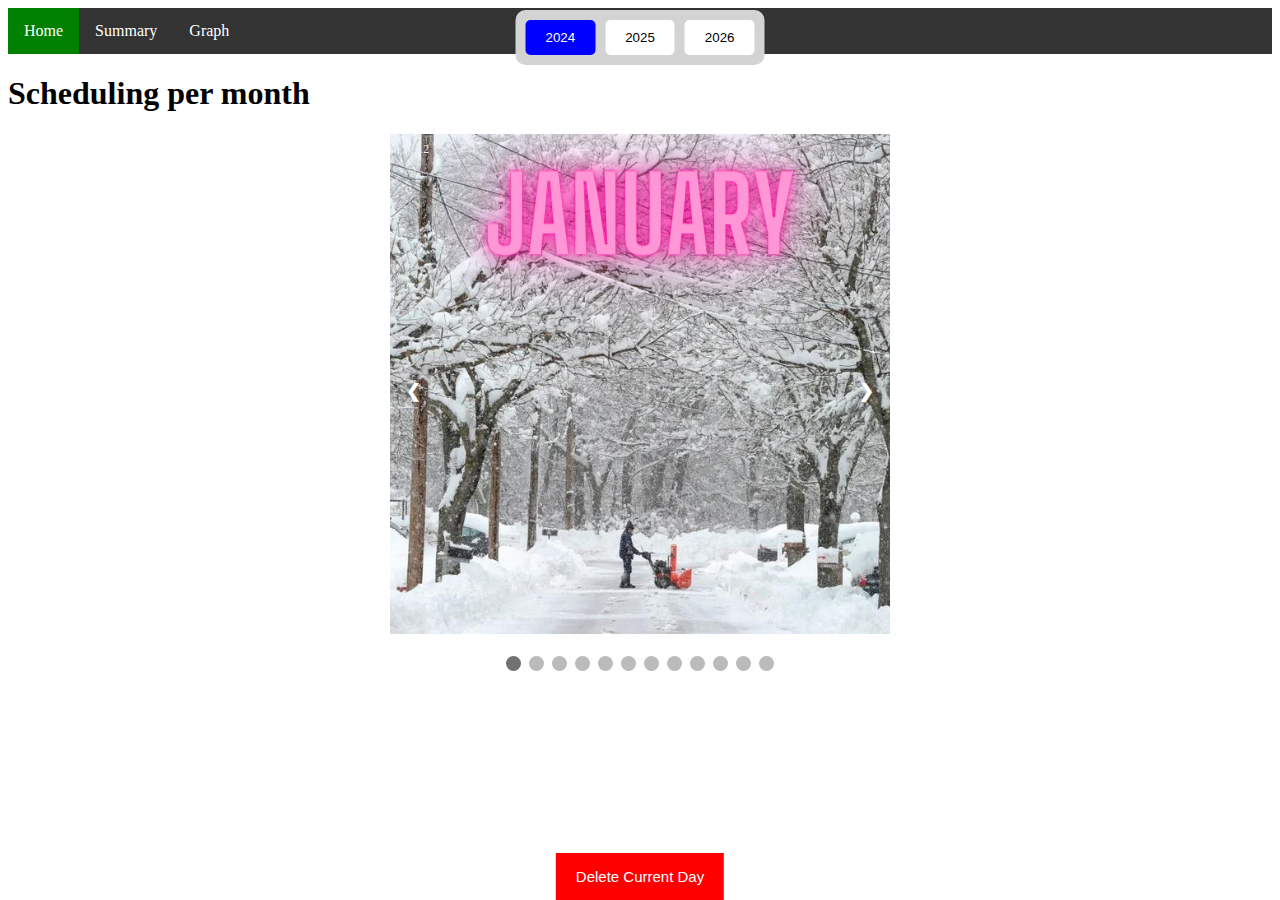
==== commit 8f05e53d: "Update index.html" ====
--- a/index.html
+++ b/index.html
@@ -349,8 +349,36 @@
             text-decoration: none;
             font-size: 30px;
         }
+        .floating-bar {
+            position: fixed;
+            top: 10px;
+            left: 50%;
+            transform: translateX(-50%);
+            background-color: lightgray;
+            border-radius: 10px;
+            padding: 10px;
+            display: flex;
+            gap: 10px;
+            z-index: 1000;
+        }
+
+        .yearOption {
+            padding: 10px 20px;
+            border: none;
+            border-radius: 5px;
+            cursor: pointer;
+            background-color: white;
+            color: black;
+            transition: background-color 0.3s, color 0.3s;
+        }
+
+        .yearOption.selected {
+            background-color: blue;
+            color: white;
+        }
     </style>
     <script> 
+
         function hideJanuaryButtonsPopup() {
             document.getElementById("january-popup").style.visibility = "hidden";
             document.getElementById("january-popup").style.opacity = 0;
@@ -825,6 +853,12 @@
         <a id="active" href="index.html"><i class="fa fa-fw fa-home"></i> Home</a>
         <a href="summary.html">Summary</a>
         <a href="graph.html">Graph</a>
+    </div>
+
+    <div id="yearSelectorBar" class="floating-bar">
+        <button class="yearOption selected" data-year="2024">2024</button>
+        <button class="yearOption" data-year="2025">2025</button>
+        <button class="yearOption" data-year="2026">2026</button>
     </div>
 
     <h1>Scheduling per month</h1>
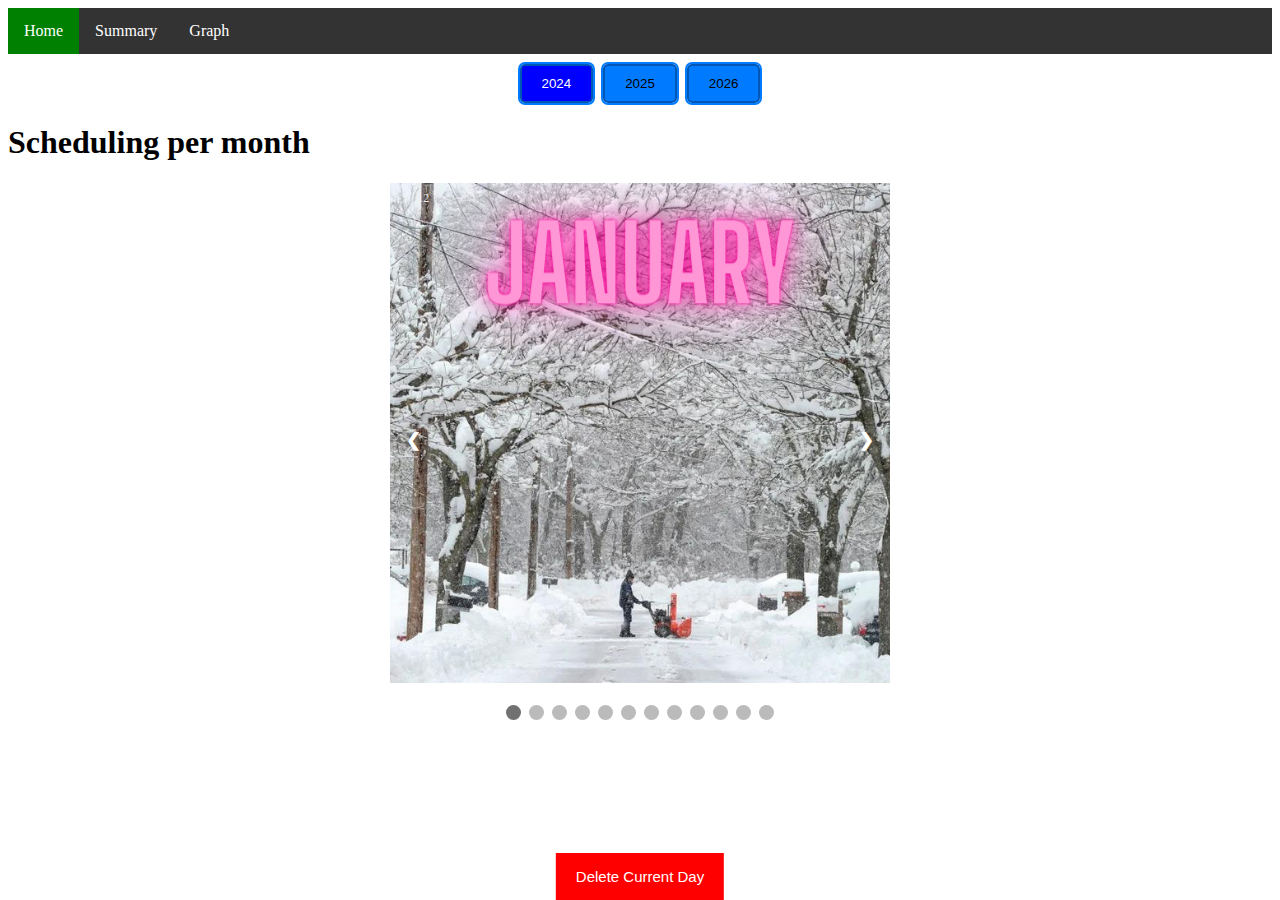
==== commit 8efdde8d: "Changed Year Selector Styling" ====
--- a/index.html
+++ b/index.html
@@ -349,25 +349,21 @@
             text-decoration: none;
             font-size: 30px;
         }
-        .floating-bar {
-            position: fixed;
-            top: 10px;
-            left: 50%;
-            transform: translateX(-50%);
-            background-color: lightgray;
-            border-radius: 10px;
-            padding: 10px;
+        
+        #yearSelectorBar {
             display: flex;
+            justify-content: center;
             gap: 10px;
-            z-index: 1000;
+            margin-top: 10px;
         }
 
         .yearOption {
             padding: 10px 20px;
-            border: none;
+            border: 2px solid #0056b3;
+            outline: 2px solid #007bff;
             border-radius: 5px;
             cursor: pointer;
-            background-color: white;
+            background-color: #007bff;
             color: black;
             transition: background-color 0.3s, color 0.3s;
         }
@@ -855,7 +851,7 @@
         <a href="graph.html">Graph</a>
     </div>
 
-    <div id="yearSelectorBar" class="floating-bar">
+    <div id="yearSelectorBar">
         <button class="yearOption selected" data-year="2024">2024</button>
         <button class="yearOption" data-year="2025">2025</button>
         <button class="yearOption" data-year="2026">2026</button>
